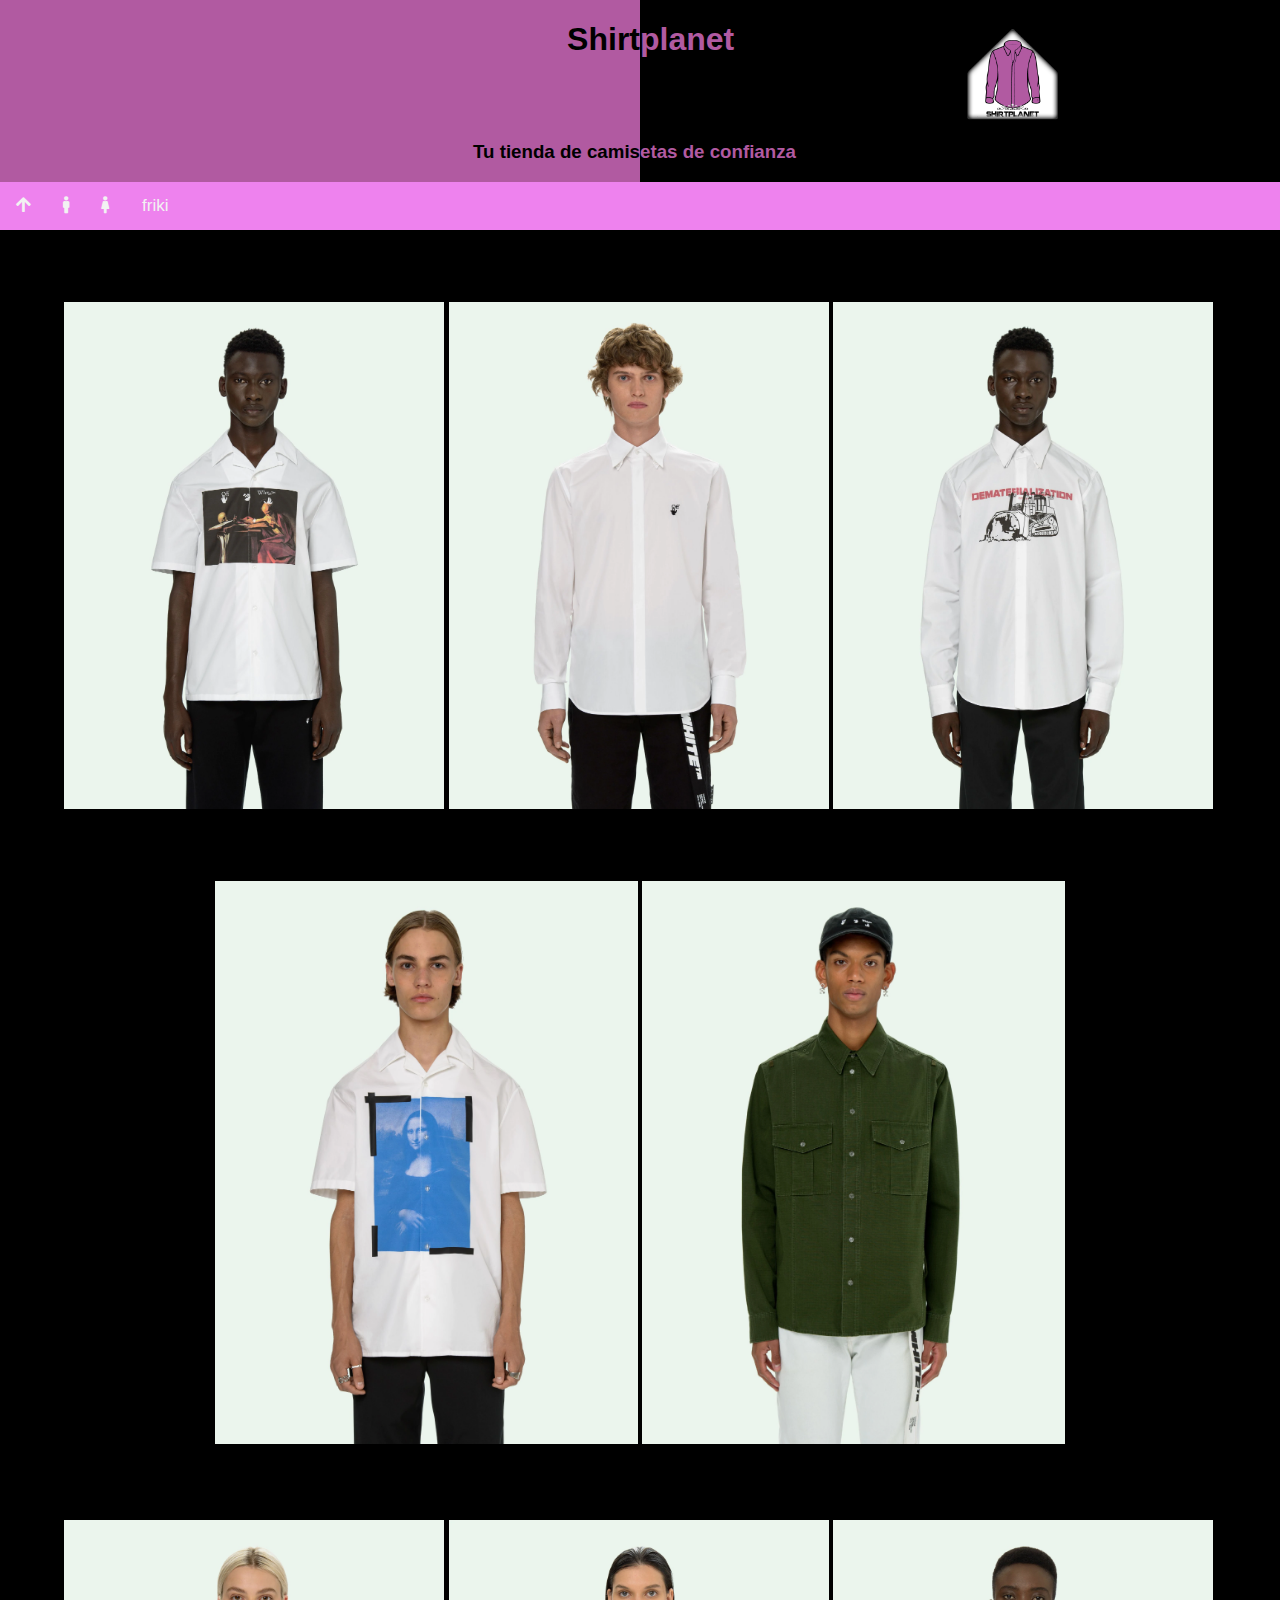
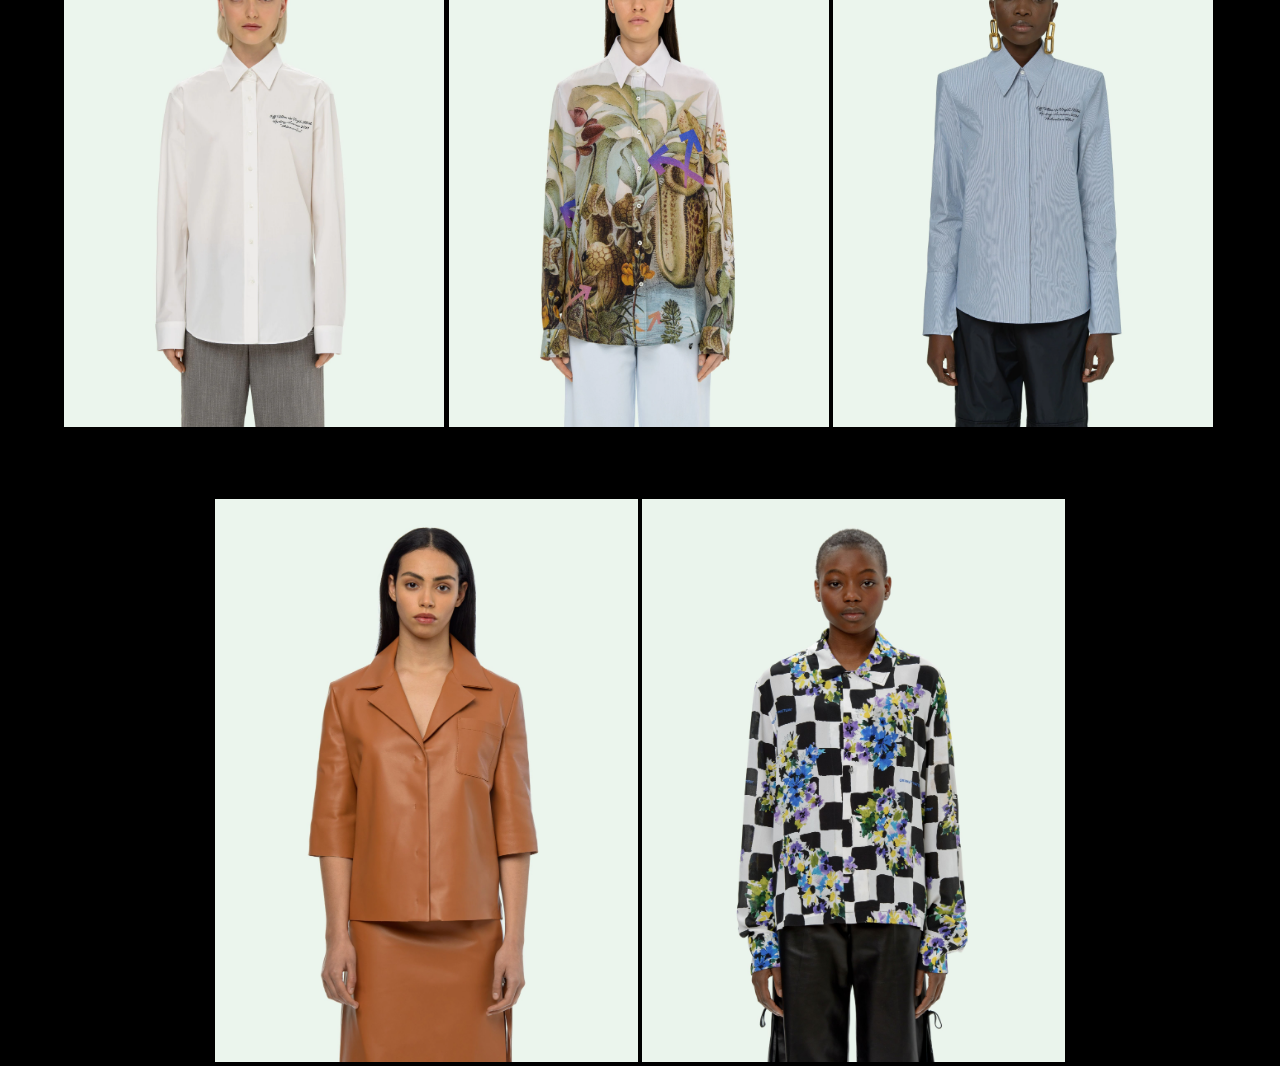
==== index.html @ b685e759 "cambios" ====
<!DOCTYPE html>
<html lang="en">

<head>
    <meta charset="UTF-8">
    <meta http-equiv="X-UA-Compatible" content="IE=edge">
    <meta name="viewport" content="width=device-width, initial-scale=1.0">
    <link rel="stylesheet" href="./css/styles.css">
    <script src="./js/code.js"></script>
    <link href="./fontawesome/css/all.css" rel="stylesheet">
    <title>ShirtPlanet</title>
</head>

<body>
    <div id="header">
        <div class="headerl">
            <h1 class="headerl"></h1>
            <h1 class="headerl">Shirt</h1>
            <h1 class="headerl"></h1>
            <h1 class="headerl"></h1>
            <h1 class="headerl"></h1>
            <h3 class="headerl">Tu tienda de camis</h3>
        </div>
        <div class="headerr">
            <h1 class="headerr"><img src="img/logo/logo3.png"></h1>
            <h1 class="headerr">planet</h1>
            <h1 class="headerr"></h1>
            <h3 class="headerr">etas de confianza</h3>
        </div>
    </div>
    <div class="navbar">
        <a href="#header"><i class="fas fa-arrow-up"></i></a>
        <a href="#section1"><i class="fas fa-male"></i></a>
        <a href="#section2"><i class="fas fa-female"></i></a>
        <a href="https://ikercg2003.github.io/ShirtPlanet/">friki</a>
    </div>
    <div id="section1" class="row">
        <!-- 3 2 -->
        <div class="column">
            <img src="./img/formal/m1.jpg">
            <a href="./pc/f1.html" target="_blank"><img src="./img/formal/m2.jpg"></a>
            <img src="./img/formal/m3.jpg">

        </div>
        <div class="dic">
            <img src="./img/formal/m4.jpg">
            <img src="./img/formal/m5.jpg">
        </div>
    </div>
    <div id="section2" class="row">
        <div class="column">
            <img src="./img/formal/f1.jpg">
            <img src="./img/formal/f2.jpg">
            <img src="./img/formal/f3.jpg">
        </div>
        <div class="dic">
            <img src="./img/formal/f4.jpg">
            <img src="./img/formal/f5.jpg">
        </div>
    </div>
</body>

</html>
---- css/styles.css ----
* {
    box-sizing: border-box;
    /* https://fonts.google.com */
    font-family: 'Quicksand', sans-serif;
}

body {
    margin: 0;
}

.row:after {
    content: "";
    display: table;
    clear: both;
}

.headerl {
    width: 50%;
    float: left;
    background-color: #B15AA1;
    color: black;
    text-align: right;
}

.headerr {
    width: 50%;
    float: right;
    background-color: black;
    color: #B15AA1;
}

img {
    width: 33%;
    height: auto;
}

.flex {
    display: flex;
    align-items: center;
    justify-content: center;
}


/* columnas */

.column {
    flex: 50%;
    /*     padding: 0 4px; */
    padding: 5%;
}

.column img {
    margin-top: 8px;
    vertical-align: middle;
}

.column1 {
    width: 100%;
    float: left;
    padding: 100px;
    border: solid 1px white;
}

.column2 {
    width: 50%;
    float: left;
    padding: 100px;
    border: solid 1px white;
}

.column3 {
    width: 33.33%;
    float: left;
    padding: 100px;
    border: solid 1px white;
}

.column4 {
    width: 25%;
    float: left;
    padding: 100px;
    border: solid 1px white;
}

.dic {
    width: 100%;
    margin-top: 8px;
    vertical-align: middle;
    flex: 50%;
    text-align: center;
}


/* menu */

html {
    scroll-behavior: smooth;
}

.navbar {
    overflow: hidden;
    background-color: violet;
    position: sticky;
    top: 0;
    width: 100%;
}

.navbar a {
    float: left;
    display: block;
    color: #f2f2f2;
    text-align: center;
    padding: 14px 16px;
    text-decoration: none;
    font-size: 17px;
}

.navbar a:hover {
    background: #ddd;
    color: black;
}

.main {
    padding: 16px;
    margin-top: 30px;
    height: 1500px;
    /* Used in this example to enable scrolling */
}


/* section1 */

#section1 {
    background-color: black;
}


/* section2 */

#section2 {
    background-color: black;
}
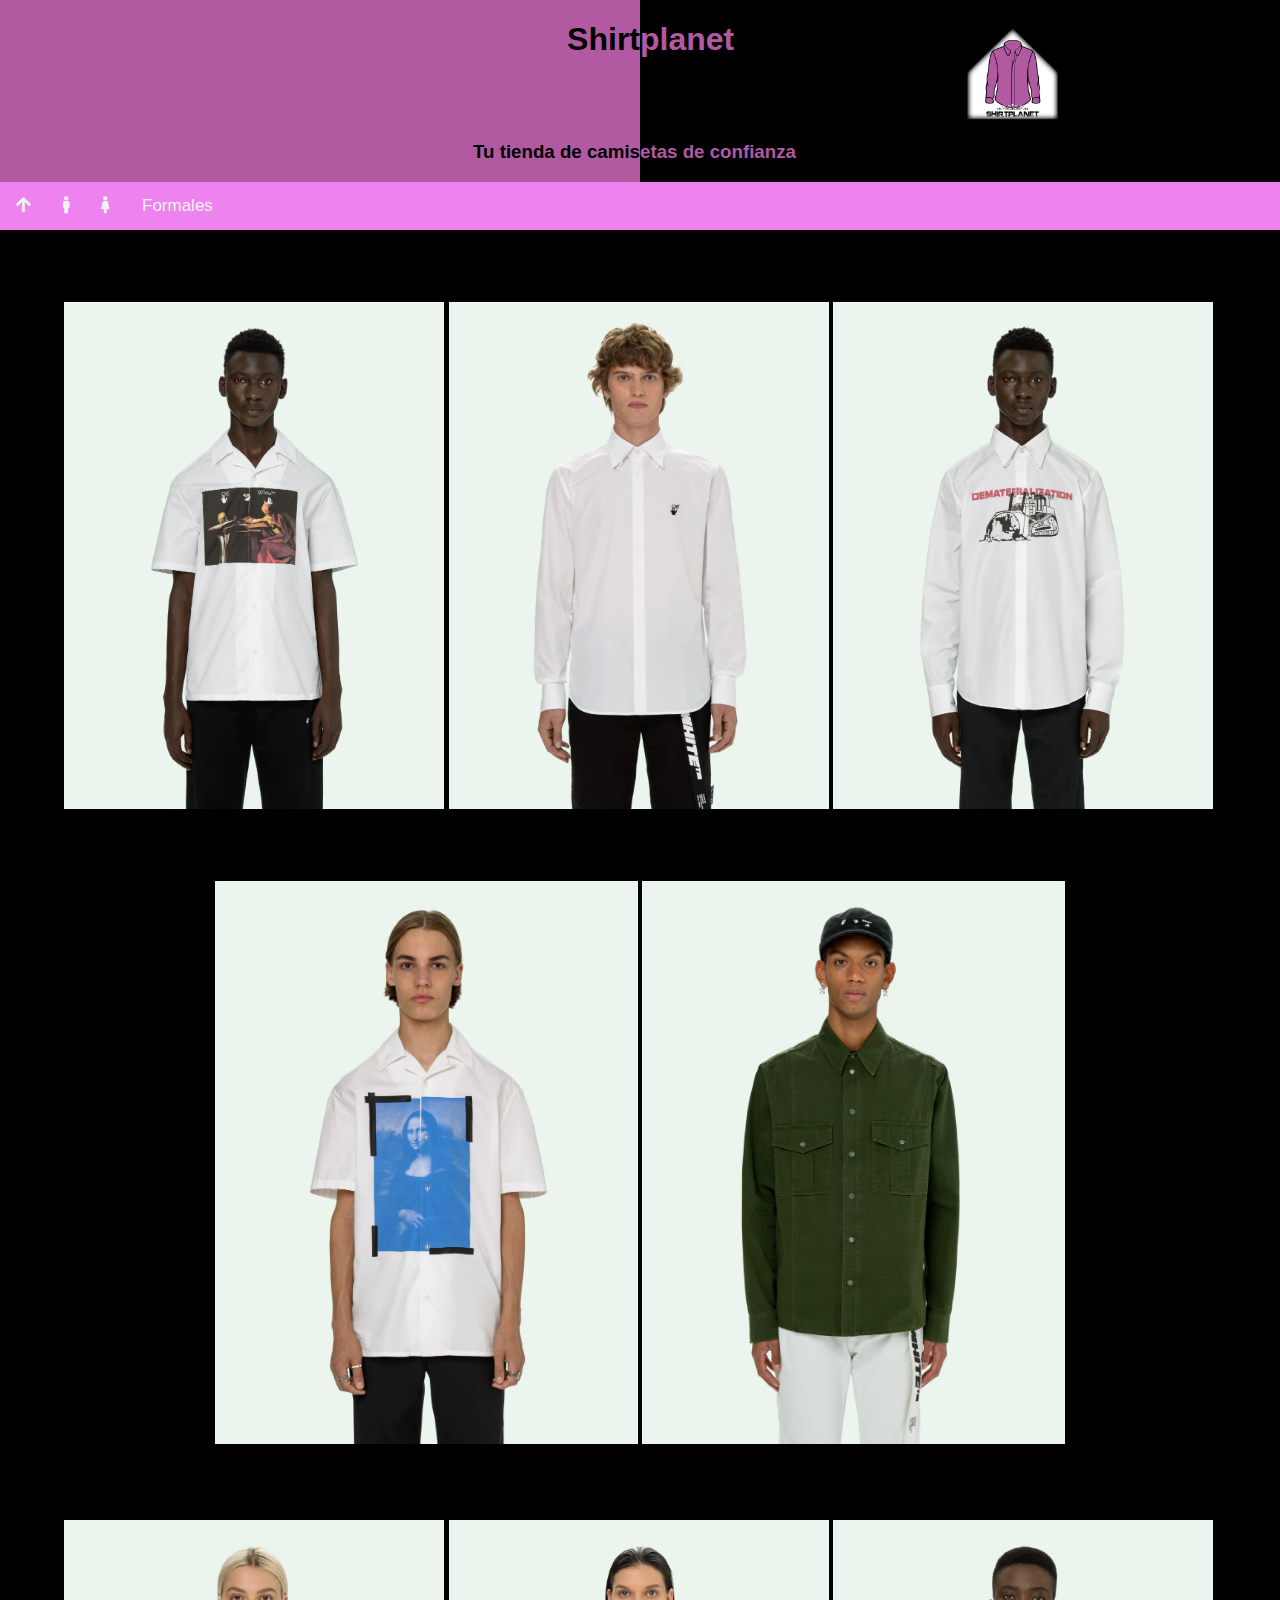
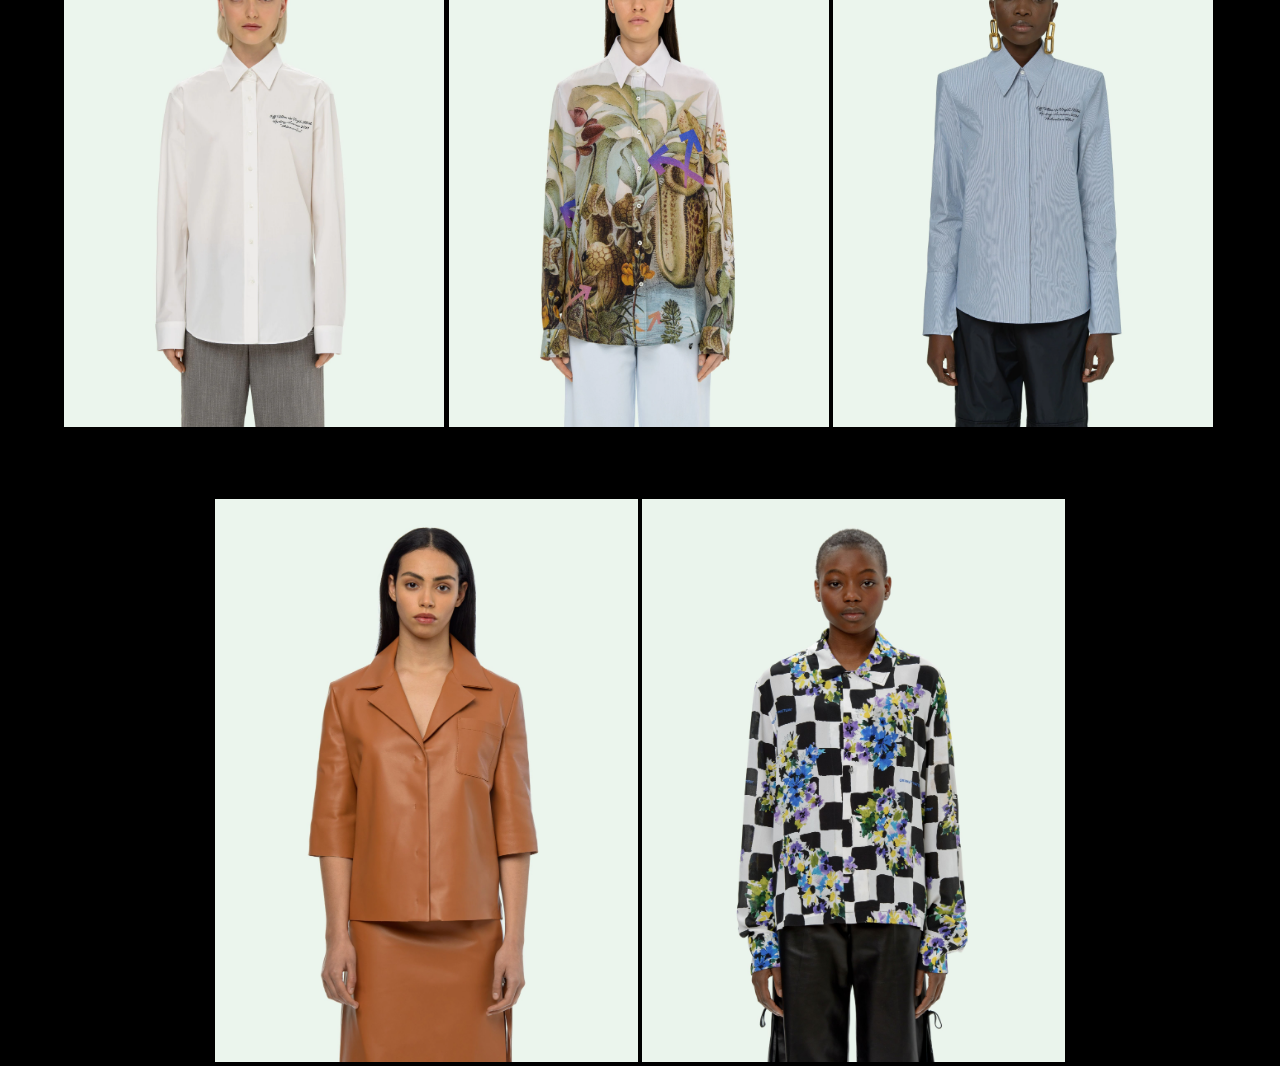
==== commit cb269e49: "otro cambio" ====
--- a/index.html
+++ b/index.html
@@ -32,7 +32,7 @@
         <a href="#header"><i class="fas fa-arrow-up"></i></a>
         <a href="#section1"><i class="fas fa-male"></i></a>
         <a href="#section2"><i class="fas fa-female"></i></a>
-        <a href="https://ikercg2003.github.io/ShirtPlanet/">friki</a>
+        <a href="https://arnaualbert.github.io/shirtplanet/">Formales</a>
     </div>
     <div id="section1" class="row">
         <!-- 3 2 -->
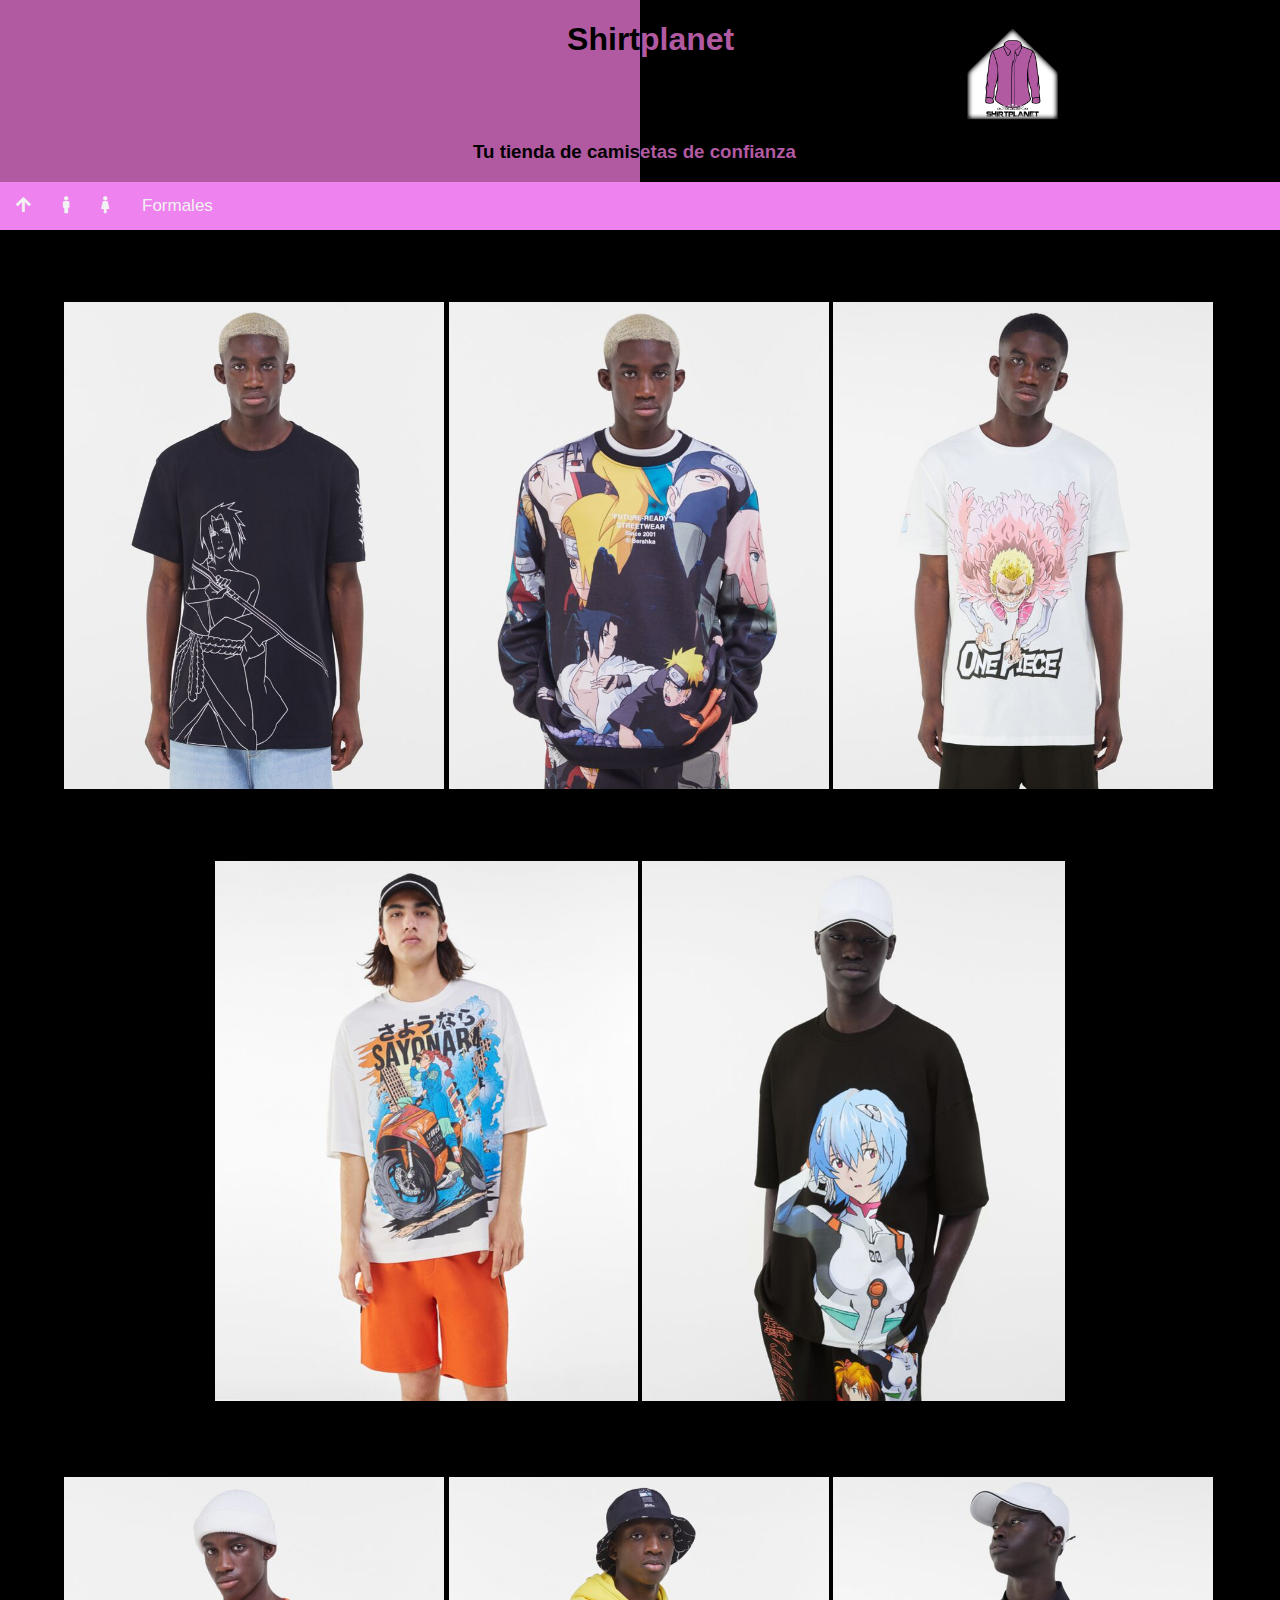
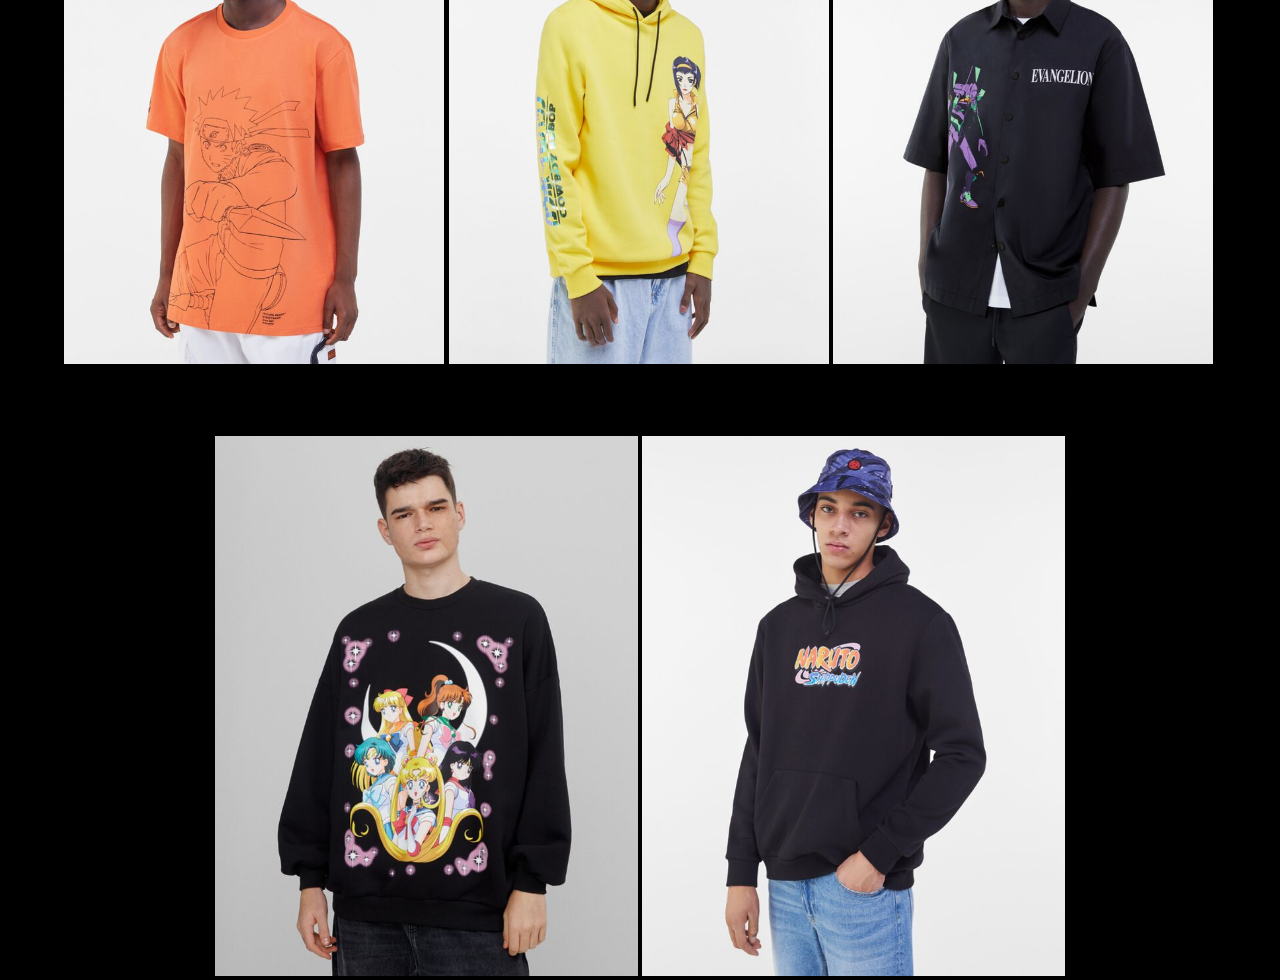
==== commit 59593353: "camisetas" ====
--- a/index.html
+++ b/index.html
@@ -37,25 +37,25 @@
     <div id="section1" class="row">
         <!-- 3 2 -->
         <div class="column">
-            <img src="./img/formal/m1.jpg">
-            <a href="./pc/f1.html" target="_blank"><img src="./img/formal/m2.jpg"></a>
-            <img src="./img/formal/m3.jpg">
+            <img src="./img/frikies/q1.jpg">
+            <a href="./pc/f1.html" target="_blank"><img src="./img/frikies/q2.jpg"></a>
+            <img src="./img/frikies/q3.jpg">
 
         </div>
         <div class="dic">
-            <img src="./img/formal/m4.jpg">
-            <img src="./img/formal/m5.jpg">
+            <img src="./img/frikies/q4.jpg">
+            <img src="./img/frikies/q5.jpg">
         </div>
     </div>
     <div id="section2" class="row">
         <div class="column">
-            <img src="./img/formal/f1.jpg">
-            <img src="./img/formal/f2.jpg">
-            <img src="./img/formal/f3.jpg">
+            <img src="./img/frikies/q6.jpg">
+            <img src="./img/frikies/q7.jpg">
+            <img src="./img/frikies/q8.jpg">
         </div>
         <div class="dic">
-            <img src="./img/formal/f4.jpg">
-            <img src="./img/formal/f5.jpg">
+            <img src="./img/frikies/q9.jpg">
+            <img src="./img/frikies/q10.jpg">
         </div>
     </div>
 </body>
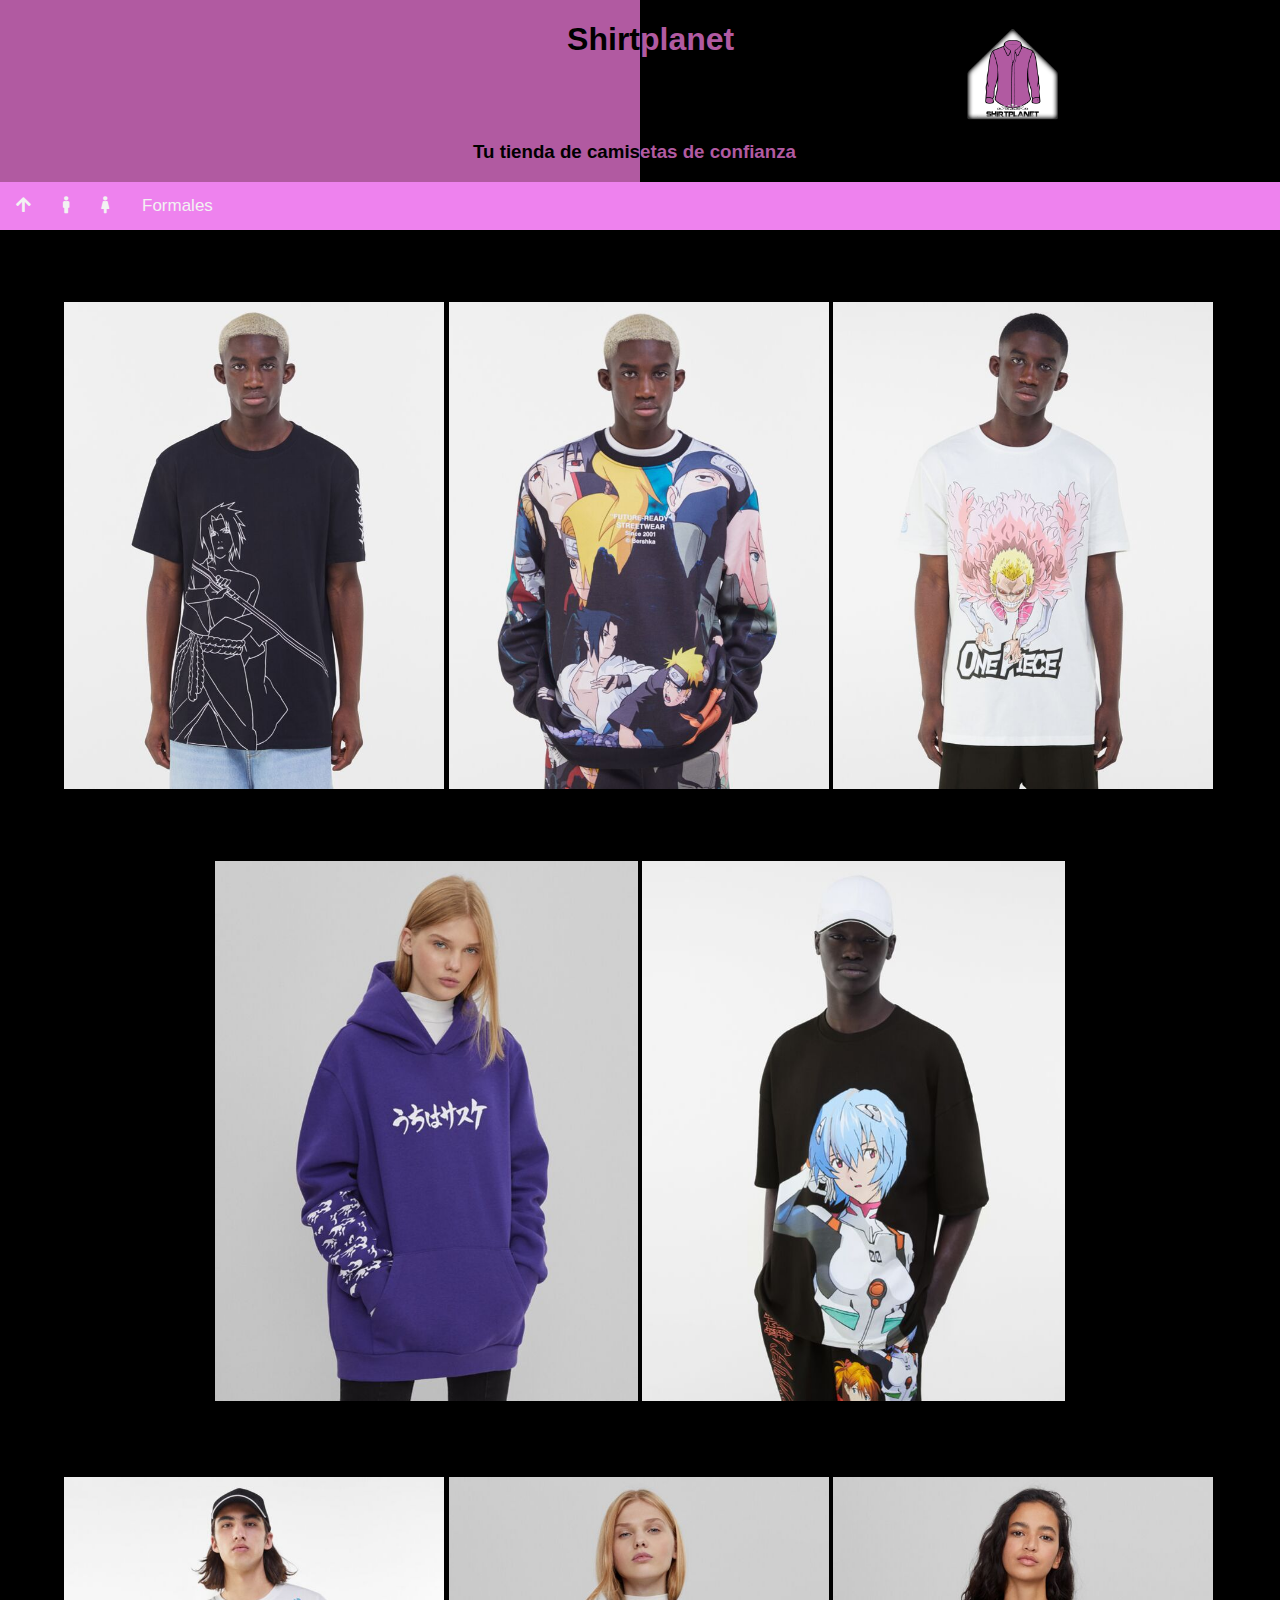
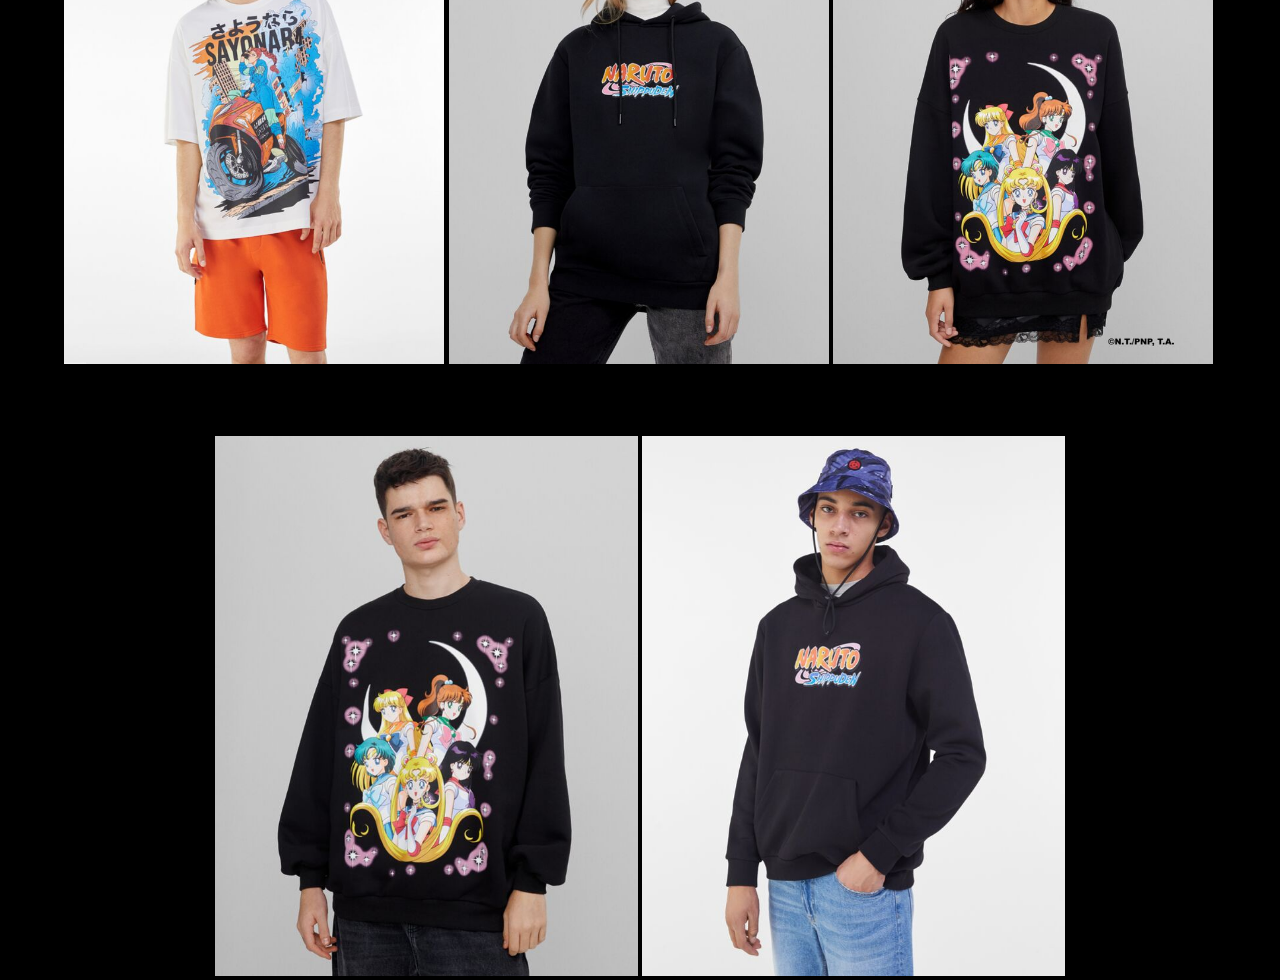
==== commit b4f9a7d3: "modelos" ====
--- a/index.html
+++ b/index.html
@@ -43,13 +43,13 @@
 
         </div>
         <div class="dic">
-            <img src="./img/frikies/q4.jpg">
+            <img src="./img/frikies/q6.jpg">
             <img src="./img/frikies/q5.jpg">
         </div>
     </div>
     <div id="section2" class="row">
         <div class="column">
-            <img src="./img/frikies/q6.jpg">
+            <img src="./img/frikies/q4.jpg">
             <img src="./img/frikies/q7.jpg">
             <img src="./img/frikies/q8.jpg">
         </div>
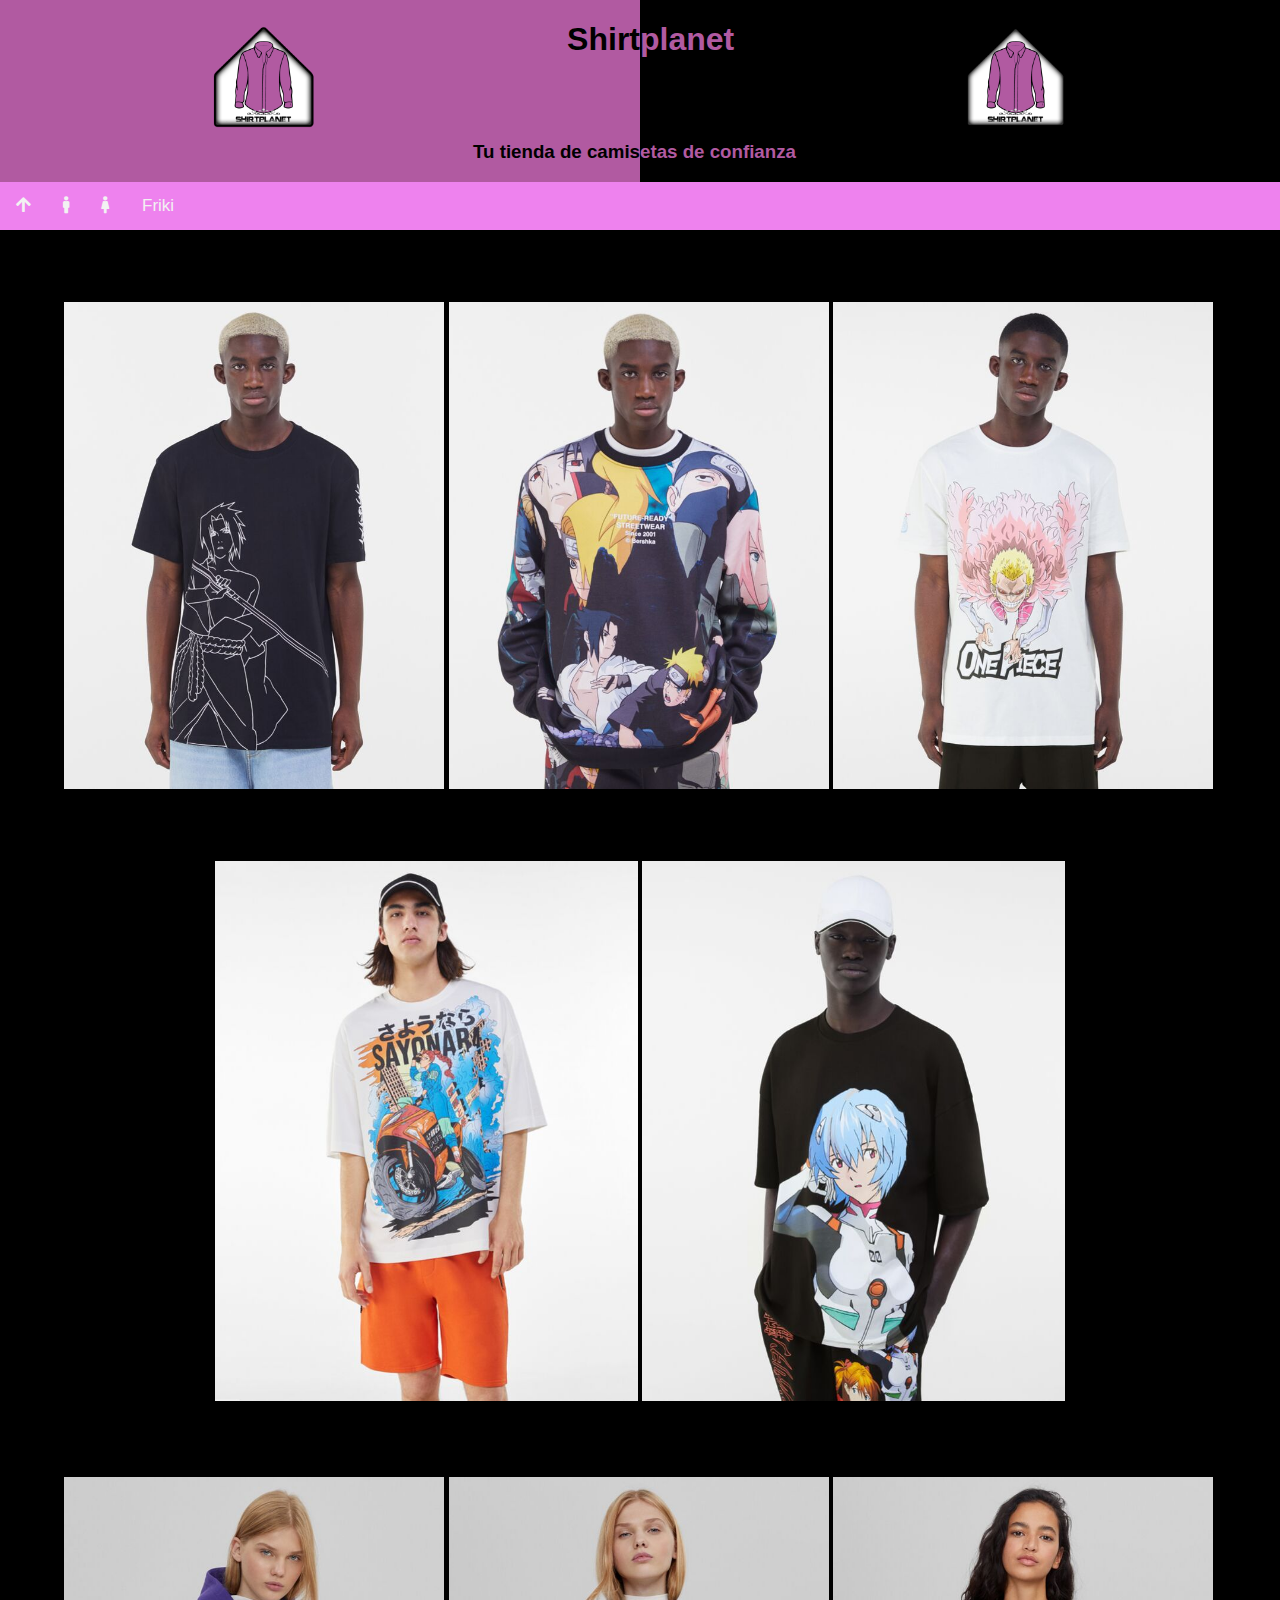
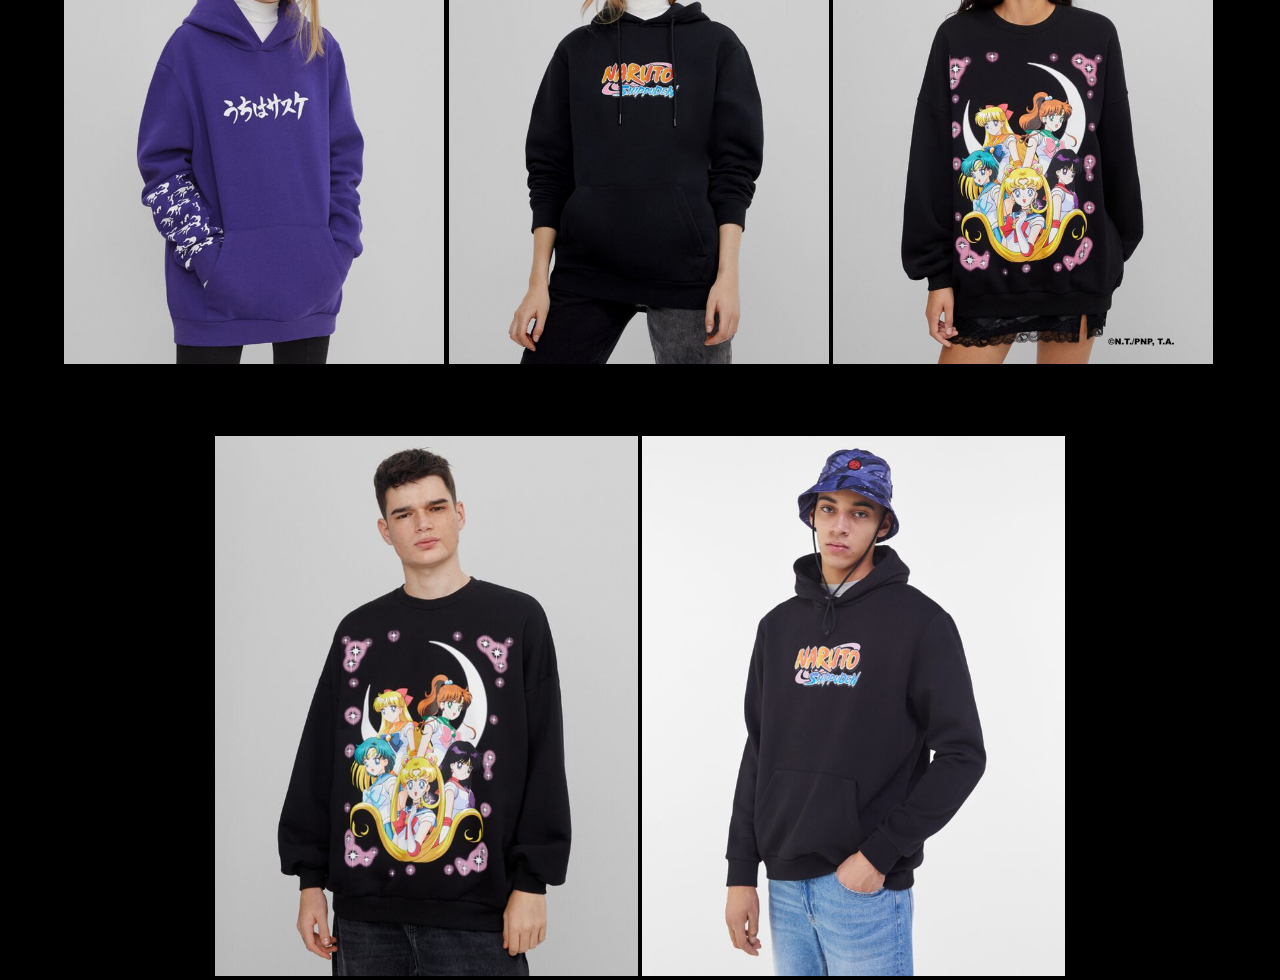
==== commit 44b230c3: "cambio" ====
--- a/index.html
+++ b/index.html
@@ -14,10 +14,8 @@
 <body>
     <div id="header">
         <div class="headerl">
-            <h1 class="headerl"></h1>
+            <h1 class="header2"><img src="img/logo/logo3.png"></h1>
             <h1 class="headerl">Shirt</h1>
-            <h1 class="headerl"></h1>
-            <h1 class="headerl"></h1>
             <h1 class="headerl"></h1>
             <h3 class="headerl">Tu tienda de camis</h3>
         </div>
@@ -32,30 +30,30 @@
         <a href="#header"><i class="fas fa-arrow-up"></i></a>
         <a href="#section1"><i class="fas fa-male"></i></a>
         <a href="#section2"><i class="fas fa-female"></i></a>
-        <a href="https://arnaualbert.github.io/shirtplanet/">Formales</a>
+        <a href="https://ikercg2003.github.io/ShirtPlanet/">Friki</a>
     </div>
     <div id="section1" class="row">
         <!-- 3 2 -->
         <div class="column">
-            <img src="./img/frikies/q1.jpg">
-            <a href="./pc/f1.html" target="_blank"><img src="./img/frikies/q2.jpg"></a>
-            <img src="./img/frikies/q3.jpg">
+            <a href="./pc/m1.html" target="_blank"><img src="./img/frikies/q1.jpg"></a>
+            <a href="./pc/m2.html" target="_blank"><img src="./img/frikies/q2.jpg"></a>
+            <a href="./pc/m3.html" target="_blank"><img src="./img/frikies/q3.jpg"></a>
 
         </div>
         <div class="dic">
-            <img src="./img/frikies/q6.jpg">
-            <img src="./img/frikies/q5.jpg">
+            <a href="./pc/m4.html" target="_blank"><img src="./img/frikies/q4.jpg"></a>
+            <a href="./pc/m5.html" target="_blank"><img src="./img/frikies/q5.jpg"></a>
         </div>
     </div>
     <div id="section2" class="row">
         <div class="column">
-            <img src="./img/frikies/q4.jpg">
-            <img src="./img/frikies/q7.jpg">
-            <img src="./img/frikies/q8.jpg">
+            <a href="./pc/f1.html" target="_blank"><img src="./img/frikies/q6.jpg"></a>
+            <a href="./pc/f2.html" target="_blank"><img src="./img/frikies/q7.jpg"></a>
+            <a href="./pc/f3.html" target="_blank"><img src="./img/frikies/q8.jpg"></a>
         </div>
         <div class="dic">
-            <img src="./img/frikies/q9.jpg">
-            <img src="./img/frikies/q10.jpg">
+            <a href="./pc/f4.html" target="_blank"><img src="./img/frikies/q9.jpg"></a>
+            <a href="./pc/f5.html" target="_blank"><img src="./img/frikies/q10.jpg"></a>
         </div>
     </div>
 </body>
--- a/css/styles.css
+++ b/css/styles.css
@@ -22,11 +22,27 @@
     text-align: right;
 }
 
+.header2 {
+    width: 50%;
+    float: left;
+    background-color: #B15AA1;
+}
+
+.header2 img {
+    width: 35%;
+    height: auto;
+}
+
 .headerr {
     width: 50%;
     float: right;
-    background-color: black;
+    background-color: #000000;
     color: #B15AA1;
+}
+
+.headerr img {
+    width: 35%;
+    height: auto;
 }
 
 img {
@@ -67,6 +83,18 @@
     padding: 100px;
     border: solid 1px white;
 }
+
+
+/* pagina suplente */
+
+.column2 img {
+    width: 50%;
+    height: 50%;
+    float: right;
+}
+
+
+/* ********************** */
 
 .column3 {
     width: 33.33%;
@@ -139,4 +167,19 @@
 
 #section2 {
     background-color: black;
+}
+
+@media only screen and (max-width: 750px) {
+    .flex:not(#header) {
+        display: block;
+    }
+    .column {
+        width: 50%;
+    }
+    .dic {
+        width: 50%;
+    }
+    img {
+        width: 50%;
+    }
 }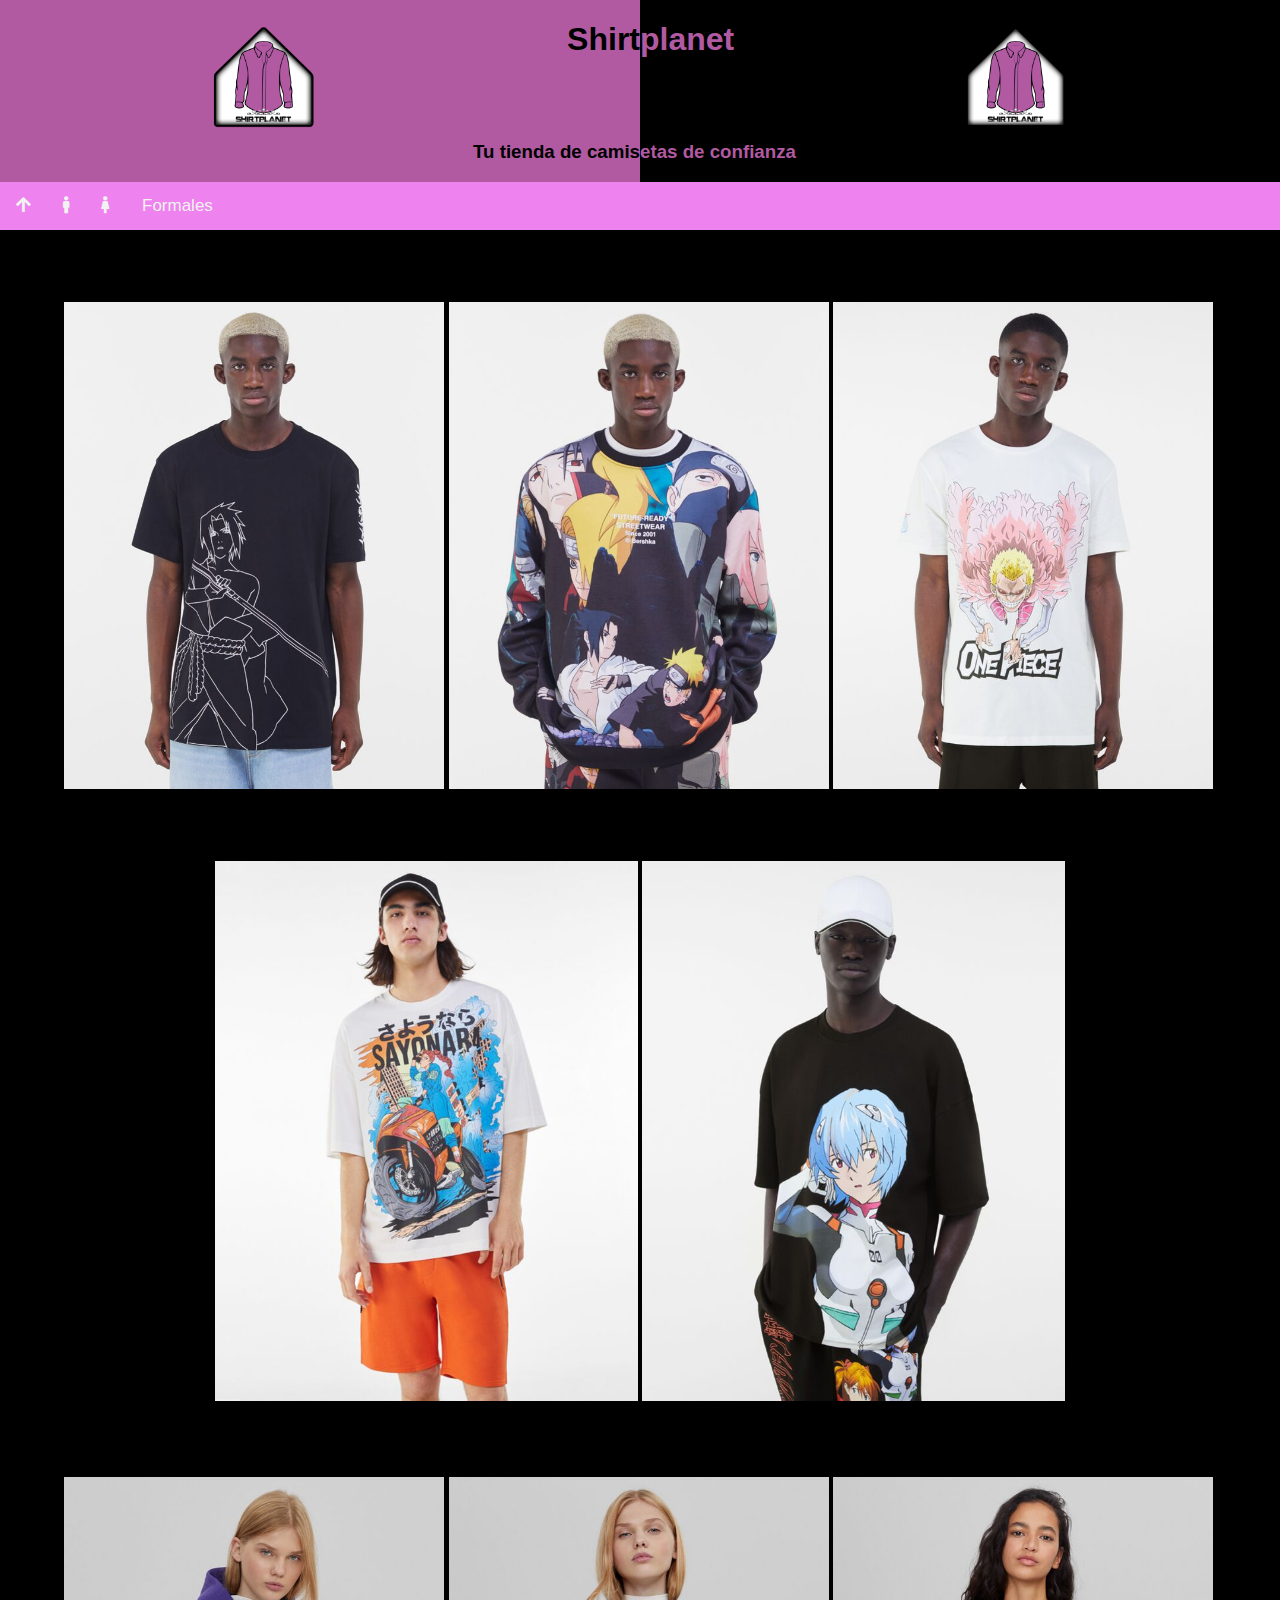
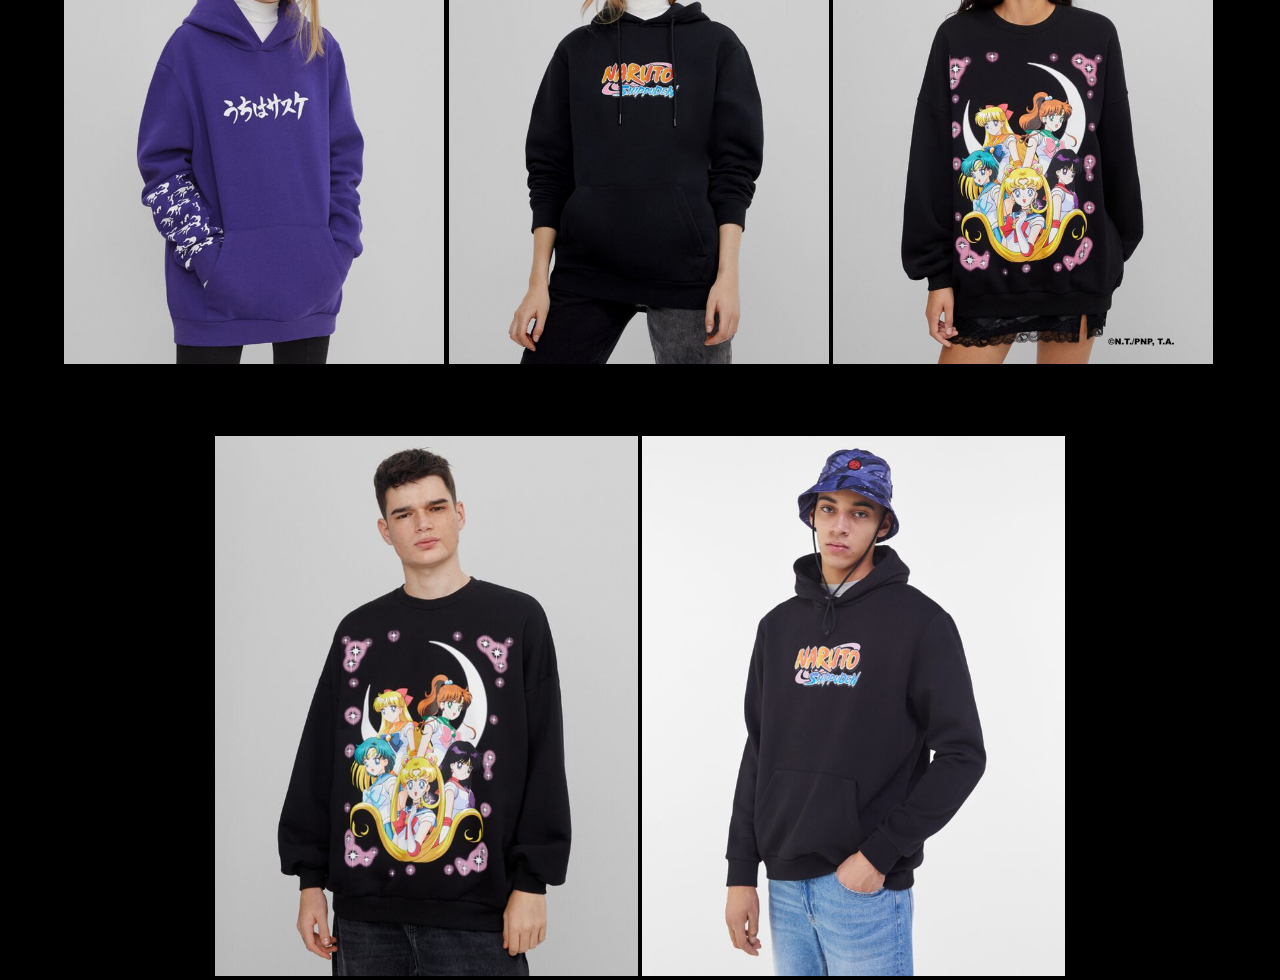
==== commit d1b15051: "cambio2" ====
--- a/index.html
+++ b/index.html
@@ -30,7 +30,7 @@
         <a href="#header"><i class="fas fa-arrow-up"></i></a>
         <a href="#section1"><i class="fas fa-male"></i></a>
         <a href="#section2"><i class="fas fa-female"></i></a>
-        <a href="https://ikercg2003.github.io/ShirtPlanet/">Friki</a>
+        <a href="https://arnaualbert.github.io/shirtplanet/">Formales</a>
     </div>
     <div id="section1" class="row">
         <!-- 3 2 -->
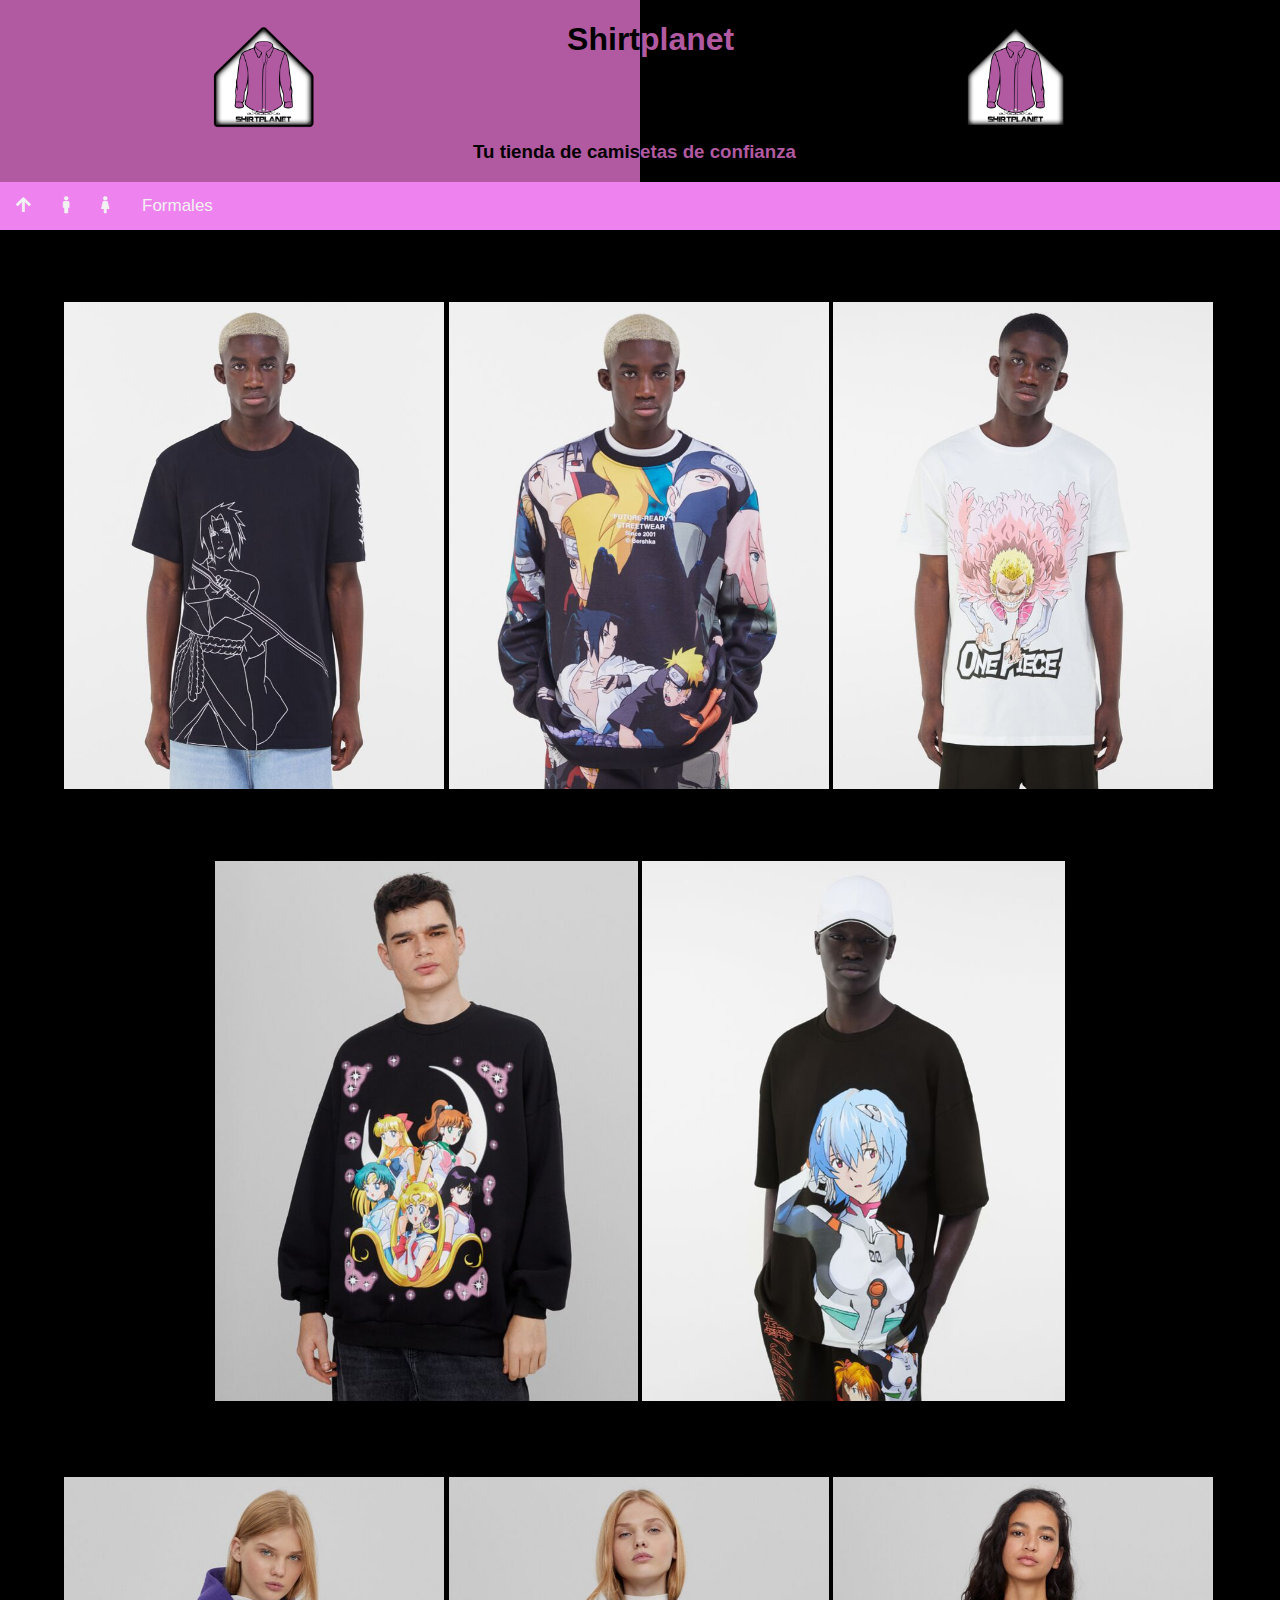
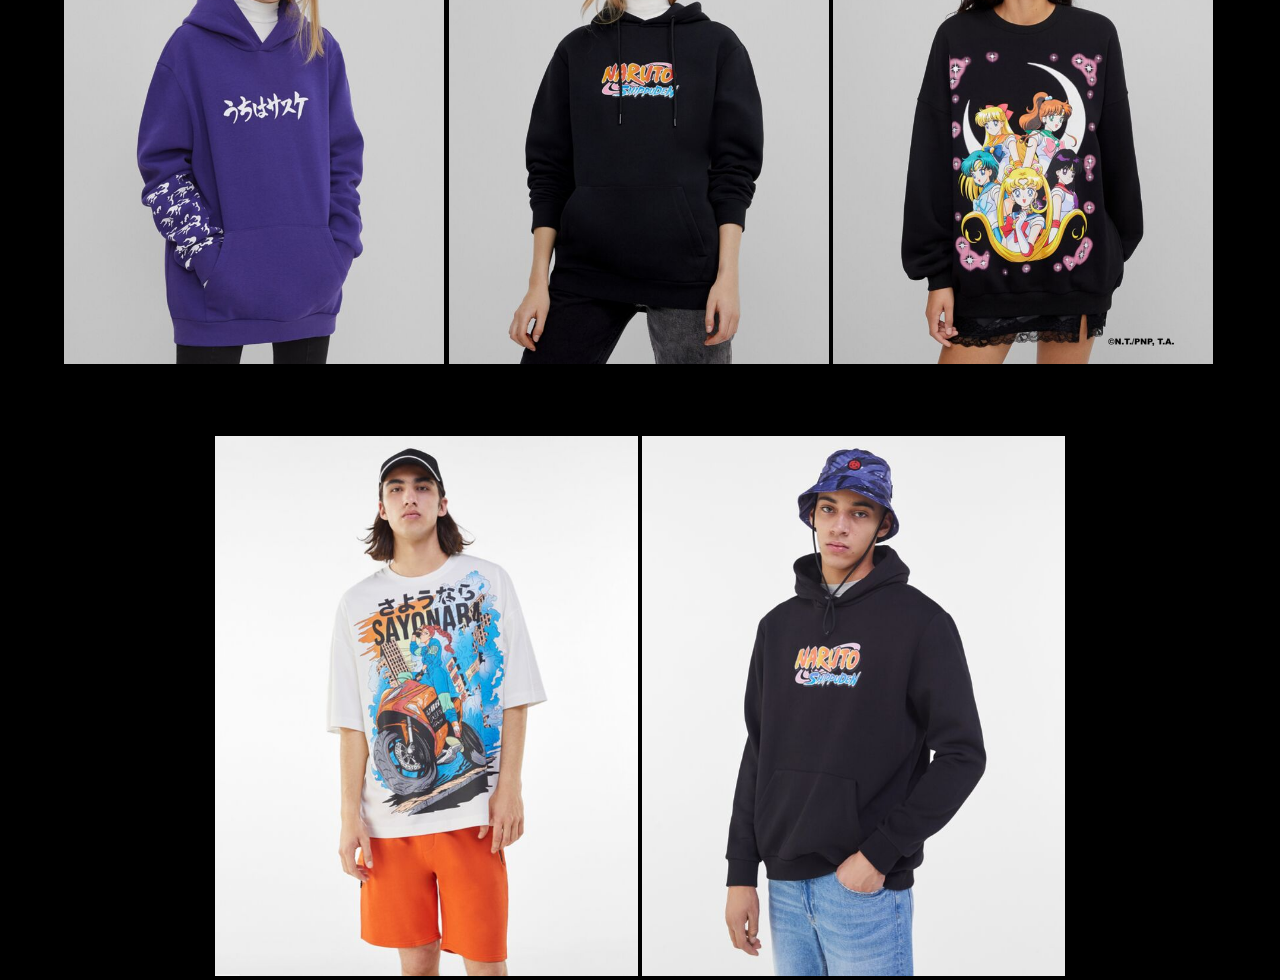
==== commit 841032b3: "arreglo productos" ====
--- a/index.html
+++ b/index.html
@@ -35,25 +35,25 @@
     <div id="section1" class="row">
         <!-- 3 2 -->
         <div class="column">
-            <a href="./pc/m1.html" target="_blank"><img src="./img/frikies/q1.jpg"></a>
-            <a href="./pc/m2.html" target="_blank"><img src="./img/frikies/q2.jpg"></a>
-            <a href="./pc/m3.html" target="_blank"><img src="./img/frikies/q3.jpg"></a>
+            <a href="./pc/m1.html"><img src="./img/frikies/q1.jpg"></a>
+            <a href="./pc/m2.html"><img src="./img/frikies/q2.jpg"></a>
+            <a href="./pc/m3.html"><img src="./img/frikies/q3.jpg"></a>
 
         </div>
         <div class="dic">
-            <a href="./pc/m4.html" target="_blank"><img src="./img/frikies/q4.jpg"></a>
-            <a href="./pc/m5.html" target="_blank"><img src="./img/frikies/q5.jpg"></a>
+            <a href="./pc/m4.html"><img src="./img/frikies/q9.jpg"></a>
+            <a href="./pc/m5.html"><img src="./img/frikies/q5.jpg"></a>
         </div>
     </div>
     <div id="section2" class="row">
         <div class="column">
-            <a href="./pc/f1.html" target="_blank"><img src="./img/frikies/q6.jpg"></a>
-            <a href="./pc/f2.html" target="_blank"><img src="./img/frikies/q7.jpg"></a>
-            <a href="./pc/f3.html" target="_blank"><img src="./img/frikies/q8.jpg"></a>
+            <a href="./pc/f1.html"><img src="./img/frikies/q6.jpg"></a>
+            <a href="./pc/f2.html"><img src="./img/frikies/q7.jpg"></a>
+            <a href="./pc/f3.html"><img src="./img/frikies/q8.jpg"></a>
         </div>
         <div class="dic">
-            <a href="./pc/f4.html" target="_blank"><img src="./img/frikies/q9.jpg"></a>
-            <a href="./pc/f5.html" target="_blank"><img src="./img/frikies/q10.jpg"></a>
+            <a href="./pc/f4.html"><img src="./img/frikies/q4.jpg"></a>
+            <a href="./pc/f5.html"><img src="./img/frikies/q10.jpg"></a>
         </div>
     </div>
 </body>
